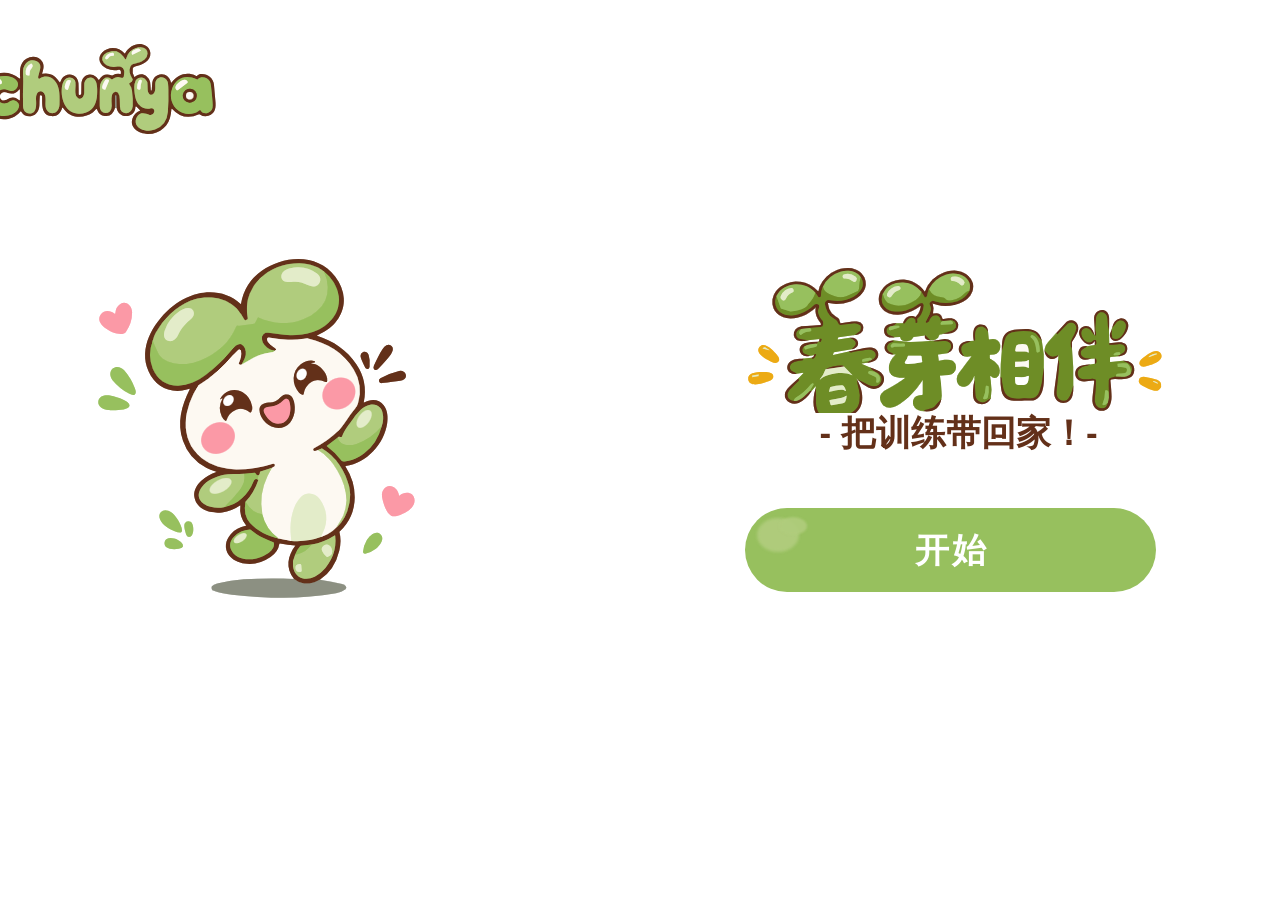
==== chunyai/index.html @ 323fda05 "新增春芽登录一屏，按 1483×927 画板放 logo、吉祥物、标题图和可聚焦的开始按钮。 Co-authored-by: 小许 <Ayao040213@users.noreply.github.c" ====
<!DOCTYPE html>
<html lang="zh-CN">
<head>
  <meta charset="utf-8">
  <meta name="viewport" content="width=device-width, initial-scale=1">
  <title>春芽相伴</title>
  <link rel="stylesheet" href="login.css">
</head>
<body>
  <div class="fit">
    <main class="stage" aria-label="春芽登录">
      <img class="logo" src="assets/01_logo_chunya.png" alt="春芽" width="249" height="102">
      <img class="mascot" src="assets/02_mascot_group.png" alt="春芽吉祥物" width="333" height="355">
      <h1 class="title">
        <img src="assets/03_title_春芽相伴.png" alt="春芽相伴" width="426" height="151">
      </h1>
      <p class="subtitle">- 把训练带回家！-</p>
      <button class="btn-start" type="button">开始</button>
    </main>
  </div>
</body>
</html>
---- chunyai/login.css ----
/* 春芽登录一屏
   Artboard 1483×927, origin top-left. Boxes are layout.json bboxes. */

:root {
  --bg: #ffffff;
  --brand: #97c05e;
  --brand-deep: #688820;
  --subtitle: #633019;
  --highlight: #b0cc7d;
  --art-w: 1483;
  --art-h: 927;
}

* {
  box-sizing: border-box;
}

html,
body {
  margin: 0;
  height: 100%;
  background: var(--bg);
  color: var(--subtitle);
}

body {
  font-family: "PingFang SC", "Hiragino Sans GB", "Microsoft YaHei", "Noto Sans SC",
    "WenQuanYi Micro Hei", sans-serif;
}

.fit {
  width: 100%;
  height: 100vh;
  height: 100dvh;
  display: flex;
  align-items: center;
  justify-content: center;
  overflow: hidden;
  background: var(--bg);
  container-type: size;
}

.stage {
  position: relative;
  flex: none;
  width: 1483px;
  height: 927px;
  background: var(--bg);
  transform-origin: center center;
  transform: scale(
    min(1, calc(100cqi / 1483px), calc(100cqb / 927px))
  );
}

.logo,
.mascot,
.title,
.subtitle,
.btn-start {
  position: absolute;
}

.logo,
.mascot,
.title img {
  display: block;
  user-select: none;
}

/* 74,51 → 323,153 */
.logo {
  left: 74px;
  top: 51px;
  width: 249px;
  height: 102px;
  z-index: 10;
}

/* 191,264 → 524,619 */
.mascot {
  left: 191px;
  top: 264px;
  width: 333px;
  height: 355px;
  z-index: 5;
}

/* 843,275 → 1269,426 */
.title {
  left: 843px;
  top: 275px;
  width: 426px;
  height: 151px;
  margin: 0;
  z-index: 8;
}

.title img {
  width: 100%;
  height: 100%;
}

/* 911,416 → 1214,470 */
.subtitle {
  left: 911px;
  top: 416px;
  width: 303px;
  height: 54px;
  margin: 0;
  z-index: 9;
  display: flex;
  align-items: flex-start;
  justify-content: flex-start;
  padding: 12px 0 0 10px;
  color: #633019;
  font-family: "Yuanti SC", "YouYuan", "PingFang SC", "Hiragino Maru Gothic ProN",
    "Hiragino Sans GB", "Microsoft YaHei", "Noto Sans SC", "WenQuanYi Micro Hei",
    sans-serif;
  font-weight: 700;
  font-size: 35px;
  letter-spacing: 0;
  line-height: 1;
  white-space: nowrap;
}

/* 846,521 → 1257,605 */
.btn-start {
  left: 846px;
  top: 521px;
  width: 411px;
  height: 84px;
  z-index: 9;
  margin: 0;
  padding: 0;
  border: none;
  border-radius: 999px;
  background: #97c05e;
  color: #ffffff;
  font-family: inherit;
  font-weight: 700;
  font-size: 34px;
  letter-spacing: 3px;
  padding-left: 3px;
  line-height: 1;
  cursor: pointer;
  overflow: hidden;
  -webkit-appearance: none;
  appearance: none;
}

/* Left interior highlight from the CTA reference cut. */
.btn-start::before,
.btn-start::after {
  content: "";
  position: absolute;
  pointer-events: none;
  background: var(--highlight);
}

.btn-start::before {
  left: 12px;
  top: 10px;
  width: 42px;
  height: 34px;
  border-radius: 50%;
  filter: blur(1.4px);
  opacity: 0.95;
}

.btn-start::after {
  left: 34px;
  top: 9px;
  width: 28px;
  height: 18px;
  border-radius: 50%;
  filter: blur(1.1px);
  opacity: 0.9;
}

.btn-start:hover {
  background: #9fc866;
}

.btn-start:active {
  background: #8ab356;
}

.btn-start:focus-visible {
  outline: 3px solid var(--brand-deep);
  outline-offset: 4px;
}

@media (max-width: 720px) {
  .fit {
    display: block;
    height: auto;
    min-height: 100vh;
    min-height: 100dvh;
    overflow: auto;
  }

  .stage {
    transform: none;
    width: auto;
    max-width: 440px;
    height: auto;
    margin: 0 auto;
    padding: 28px 20px 48px;
    display: flex;
    flex-direction: column;
    align-items: center;
  }

  .logo,
  .mascot,
  .title,
  .subtitle {
    position: static;
    height: auto;
  }

  .btn-start {
    position: relative;
    left: auto;
    top: auto;
  }

  .logo {
    width: 168px;
    align-self: flex-start;
  }

  .mascot {
    width: min(300px, 86%);
    margin-top: 28px;
  }

  .title {
    width: min(340px, 100%);
    margin-top: 12px;
  }

  .title img {
    width: 100%;
    height: auto;
  }

  .subtitle {
    width: auto;
    margin: 10px 0 20px;
    font-size: 18px;
    letter-spacing: 0.08em;
  }

  .btn-start {
    width: 100%;
    max-width: 411px;
    height: 64px;
    font-size: 22px;
  }
}
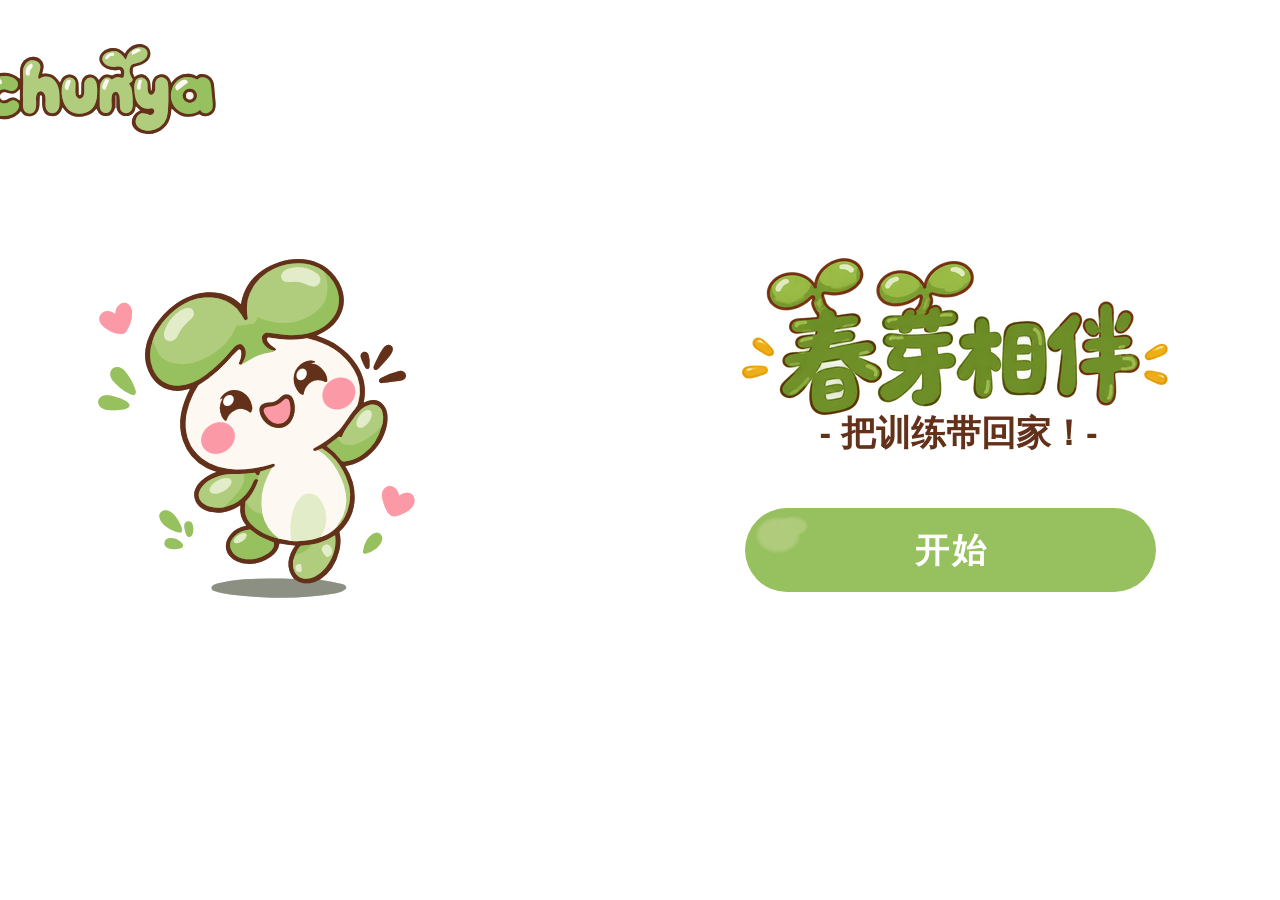
==== commit 906f39fe: "换上更清晰的「春芽相伴」标题切图，高度改为 159。 用 426×159 正确稿覆盖原标题，top 上移 4px 让视觉中心仍在副文案上方，并清掉紧裁带上的副文案残点。  Co-authored-by" ====
--- a/chunyai/index.html
+++ b/chunyai/index.html
@@ -12,7 +12,7 @@
       <img class="logo" src="assets/01_logo_chunya.png" alt="春芽" width="249" height="102">
       <img class="mascot" src="assets/02_mascot_group.png" alt="春芽吉祥物" width="333" height="355">
       <h1 class="title">
-        <img src="assets/03_title_春芽相伴.png" alt="春芽相伴" width="426" height="151">
+        <img src="assets/03_title_春芽相伴.png" alt="春芽相伴" width="426" height="159">
       </h1>
       <p class="subtitle">- 把训练带回家！-</p>
       <button class="btn-start" type="button">开始</button>
--- a/chunyai/login.css
+++ b/chunyai/login.css
@@ -85,12 +85,12 @@
   z-index: 5;
 }
 
-/* 843,275 → 1269,426 */
+/* 843,271 → 1269,430 */
 .title {
   left: 843px;
-  top: 275px;
+  top: 271px;
   width: 426px;
-  height: 151px;
+  height: 159px;
   margin: 0;
   z-index: 8;
 }
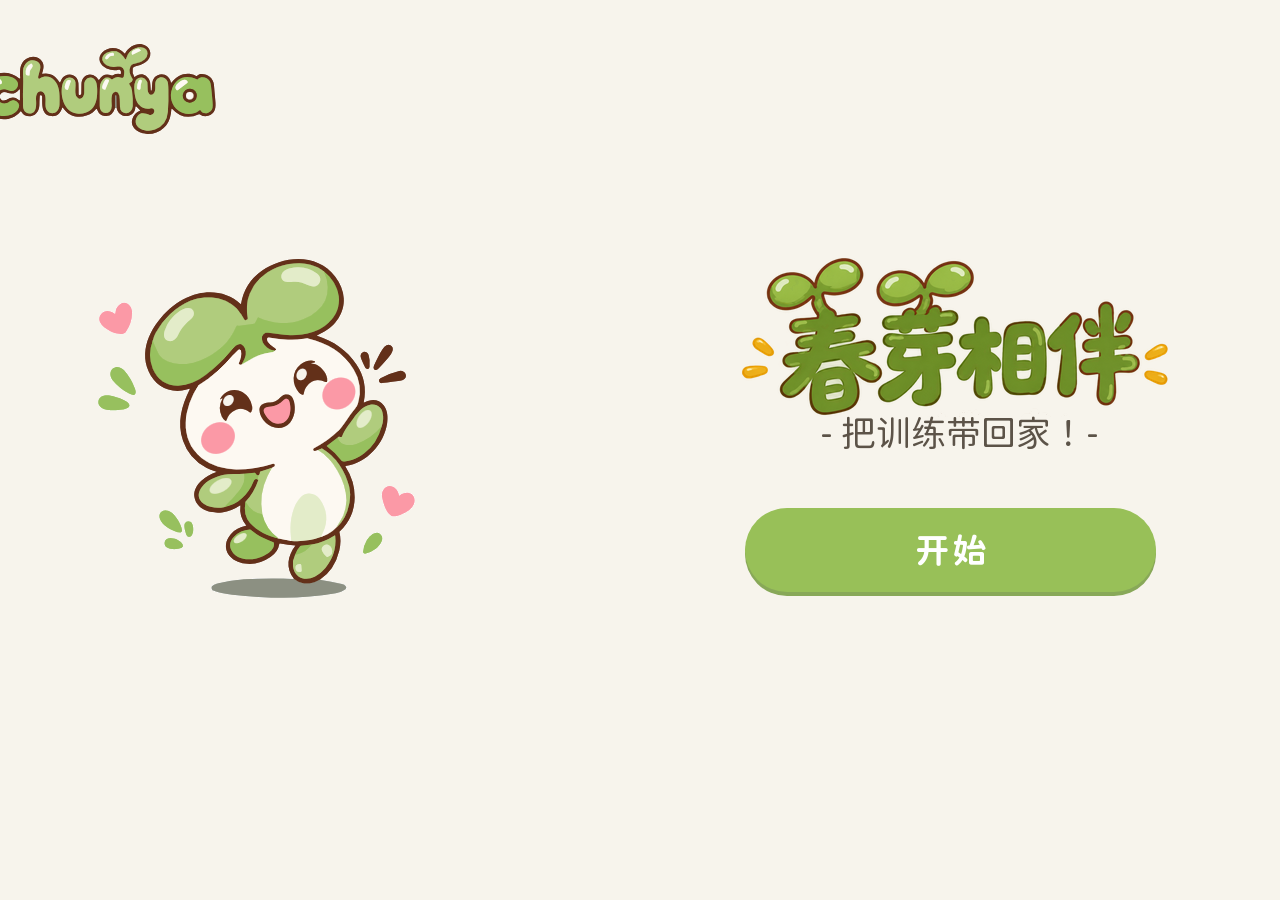
==== commit 9abcec6f: "新增春芽账号登录表单，开屏「开始」跳到该页。 已对照品牌规范 v1.5 §色板 / §四绿 / §按钮造形（主实心 + 次幽灵描边）。  Co-authored-by: 小许 <Ayao040213@" ====
--- a/chunyai/index.html
+++ b/chunyai/index.html
@@ -15,7 +15,7 @@
         <img src="assets/03_title_春芽相伴.png" alt="春芽相伴" width="426" height="159">
       </h1>
       <p class="subtitle">- 把训练带回家！-</p>
-      <button class="btn-start" type="button">开始</button>
+      <a class="btn-start" href="login.html">开始</a>
     </main>
   </div>
 </body>
--- a/chunyai/login.css
+++ b/chunyai/login.css
@@ -1,14 +1,37 @@
 /* 春芽登录一屏
-   Artboard 1483×927, origin top-left. Boxes are layout.json bboxes. */
+   Artboard 1483×927, origin top-left. Boxes are layout.json bboxes.
+   已对照品牌规范 v1.4 §色板 / §四绿 / §按钮造形。 */
+
+@font-face {
+  font-family: "GenSenRounded2";
+  src: url("fonts/GenSenRounded2-R.ttc#GenSenRounded2TW-R") format("collection");
+  font-weight: 400;
+  font-style: normal;
+  font-display: swap;
+}
+
+@font-face {
+  font-family: "GenSenRounded2";
+  src: url("fonts/GenSenRounded2-B.ttc#GenSenRounded2TW-B") format("collection");
+  font-weight: 700;
+  font-style: normal;
+  font-display: swap;
+}
 
 :root {
-  --bg: #ffffff;
-  --brand: #97c05e;
-  --brand-deep: #688820;
-  --subtitle: #633019;
-  --highlight: #b0cc7d;
+  --bg: #F7F4EC;
+  --brand: #98C058;
+  --brand-pressed: #88A858;
+  --brand-disabled: #D5E3B8;
+  --brand-ghost: #688828;
+  --text-title: #5C5348;
+  --text-body: #6E655A;
+  --text-muted: #9A9184;
   --art-w: 1483;
   --art-h: 927;
+  --font-ui: "GenSenRounded2", "源泉圆体", "Yuanti SC", "YouYuan", "PingFang SC",
+    "Hiragino Maru Gothic ProN", "Hiragino Sans GB", "Microsoft YaHei",
+    "Noto Sans SC", "WenQuanYi Micro Hei", sans-serif;
 }
 
 * {
@@ -20,12 +43,11 @@
   margin: 0;
   height: 100%;
   background: var(--bg);
-  color: var(--subtitle);
+  color: var(--text-body);
 }
 
 body {
-  font-family: "PingFang SC", "Hiragino Sans GB", "Microsoft YaHei", "Noto Sans SC",
-    "WenQuanYi Micro Hei", sans-serif;
+  font-family: var(--font-ui);
 }
 
 .fit {
@@ -112,11 +134,9 @@
   align-items: flex-start;
   justify-content: flex-start;
   padding: 12px 0 0 10px;
-  color: #633019;
-  font-family: "Yuanti SC", "YouYuan", "PingFang SC", "Hiragino Maru Gothic ProN",
-    "Hiragino Sans GB", "Microsoft YaHei", "Noto Sans SC", "WenQuanYi Micro Hei",
-    sans-serif;
-  font-weight: 700;
+  color: var(--text-title);
+  font-family: var(--font-ui);
+  font-weight: 400;
   font-size: 35px;
   letter-spacing: 0;
   line-height: 1;
@@ -134,60 +154,57 @@
   padding: 0;
   border: none;
   border-radius: 999px;
-  background: #97c05e;
+  background: var(--brand);
   color: #ffffff;
-  font-family: inherit;
+  box-shadow: 0 4px 0 var(--brand-pressed);
+  font-family: var(--font-ui);
   font-weight: 700;
   font-size: 34px;
   letter-spacing: 3px;
   padding-left: 3px;
   line-height: 1;
+  display: flex;
+  align-items: center;
+  justify-content: center;
+  text-decoration: none;
   cursor: pointer;
-  overflow: hidden;
   -webkit-appearance: none;
   appearance: none;
-}
-
-/* Left interior highlight from the CTA reference cut. */
-.btn-start::before,
-.btn-start::after {
-  content: "";
-  position: absolute;
-  pointer-events: none;
-  background: var(--highlight);
-}
-
-.btn-start::before {
-  left: 12px;
-  top: 10px;
-  width: 42px;
-  height: 34px;
-  border-radius: 50%;
-  filter: blur(1.4px);
-  opacity: 0.95;
-}
-
-.btn-start::after {
-  left: 34px;
-  top: 9px;
-  width: 28px;
-  height: 18px;
-  border-radius: 50%;
-  filter: blur(1.1px);
-  opacity: 0.9;
-}
-
-.btn-start:hover {
-  background: #9fc866;
-}
-
+  transition: background-color .15s ease, box-shadow .15s ease, transform .15s ease;
+}
+
+/* 「开始」只跳到账号登录表单。补链接态，避免下划线和访问色盖掉白字。 */
+.btn-start:link,
+.btn-start:visited,
+.btn-start:hover,
 .btn-start:active {
-  background: #8ab356;
+  color: #ffffff;
+  text-decoration: none;
+}
+
+@media (hover: hover) {
+  .btn-start:hover:not(:disabled) {
+    background: var(--brand-pressed);
+    box-shadow: 0 4px 0 var(--brand-pressed);
+  }
+}
+
+.btn-start:active:not(:disabled) {
+  background: var(--brand-pressed);
+  box-shadow: 0 2px 0 var(--brand-pressed);
+  transform: translateY(2px);
 }
 
 .btn-start:focus-visible {
-  outline: 3px solid var(--brand-deep);
+  outline: 3px solid var(--brand-ghost);
   outline-offset: 4px;
+}
+
+.btn-start:disabled {
+  background: var(--brand-disabled);
+  box-shadow: none;
+  cursor: not-allowed;
+  transform: none;
 }
 
 @media (max-width: 720px) {
